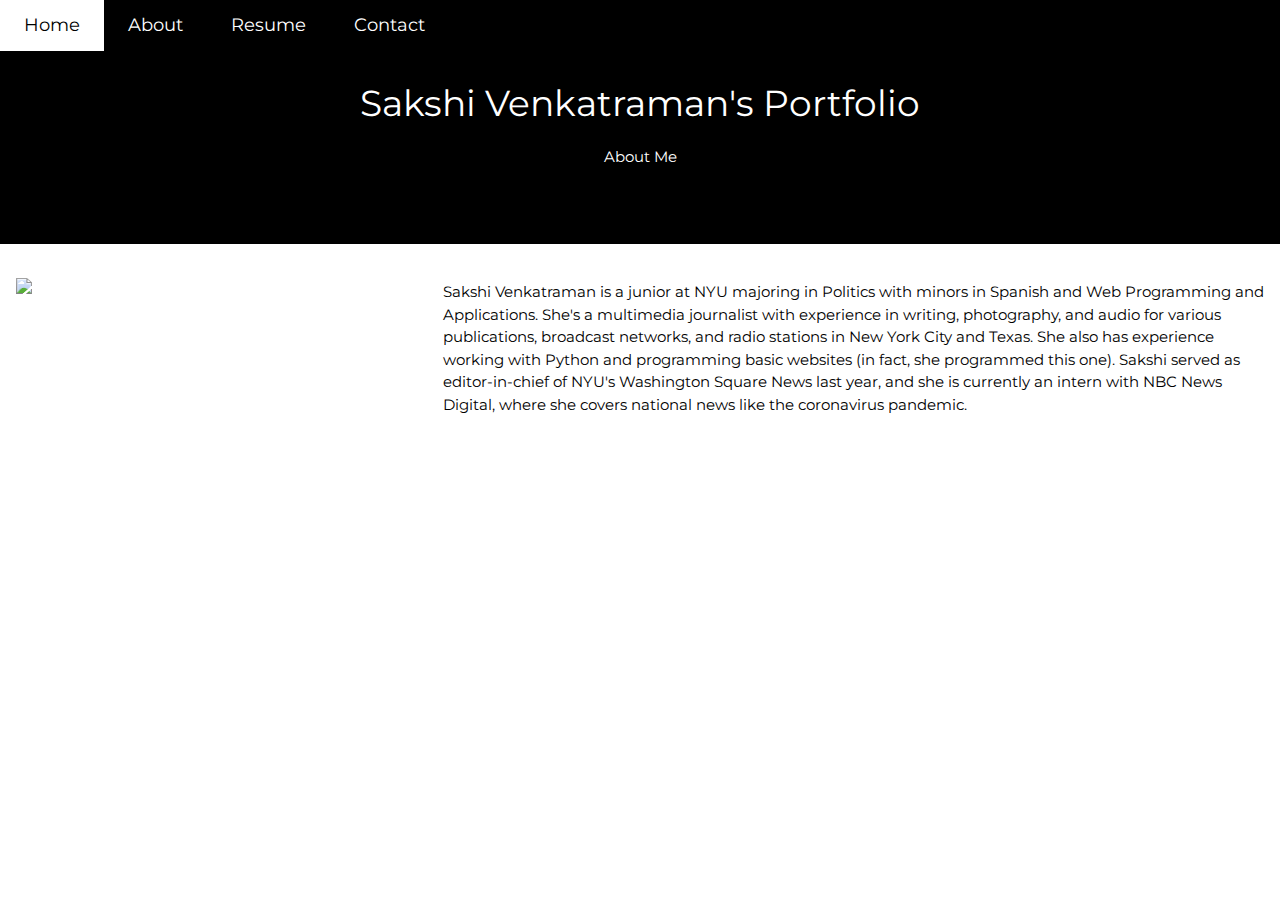
==== about.html @ 55cc3ad9 "Add files via upload" ====
<!DOCTYPE html>
<html>
<title>About Sakshi</title>
<meta name="viewport" content="width=device-width, initial-scale=1">
<meta name="viewport" content="width=device-width, initial-scale=1">
<link rel="stylesheet" href="https://www.w3schools.com/w3css/4/w3.css">
<link rel="stylesheet" href="https://fonts.googleapis.com/css?family=Lato">
<link rel="stylesheet" href="https://fonts.googleapis.com/css?family=Montserrat">
<link rel="stylesheet" href="https://cdnjs.cloudflare.com/ajax/libs/font-awesome/4.7.0/css/font-awesome.min.css">
<style>
body,h1,h2,h3,h4,h5,h6 {font-family: "Montserrat", sans-serif}
.w3-bar,h1,button {font-family: "Montserrat", sans-serif}
.fa-anchor,.fa-coffee {font-size:200px}
  
a { text-decoration: none; }
</style>
  
<body>

<!-- Navbar -->
<div class="w3-top">
  <div class="w3-bar w3-black w3-card w3-left-align w3-large">
    <a href="/index.html" class="w3-bar-item w3-button w3-padding-large w3-hover-white">Home</a>
    <a href="/about.html" class="w3-bar-item w3-button w3-padding-large w3-hover-white">About</a>
    <a href="resume.html" class="w3-bar-item w3-button w3-padding-large w3-hover-white">Resume</a>
    <a href="contact.html" class="w3-bar-item w3-button w3-padding-large w3-hover-white">Contact</a>
  </div>

</div>

<!-- Header -->
<header class="w3-container w3-black w3-center" style="padding:60px 16px">
  <h1 class="w3-margin">Sakshi Venkatraman's Portfolio</h1>
  <p>About Me</p>
</header>

<br>

<div class="w3-third w3-container w3-padding">
  <img src="https://cdn.glitch.com/f0c63ab8-7151-4238-a4fa-8ffc4ccae006%2F67BC202B-ADA6-4EDE-9809-BCF37CB3B6AE-475x475.jpg?v=1589135438717" style="width:100%">  
</div>
<div class="w3-twothird w3-container">
  <p>
    Sakshi Venkatraman is a junior at NYU majoring in Politics with minors in Spanish and Web Programming and Applications. 
    She's a multimedia journalist with experience in writing, photography, and audio for various publications, broadcast networks, and radio stations in New York City and Texas.
    She also has experience working with Python and programming basic websites (in fact, she programmed this one). 
    Sakshi served as editor-in-chief of NYU's Washington Square News last year, and she is currently an intern with NBC News Digital, where she covers national news like the coronavirus pandemic. 
  </p>
</div>


</body>
</html>
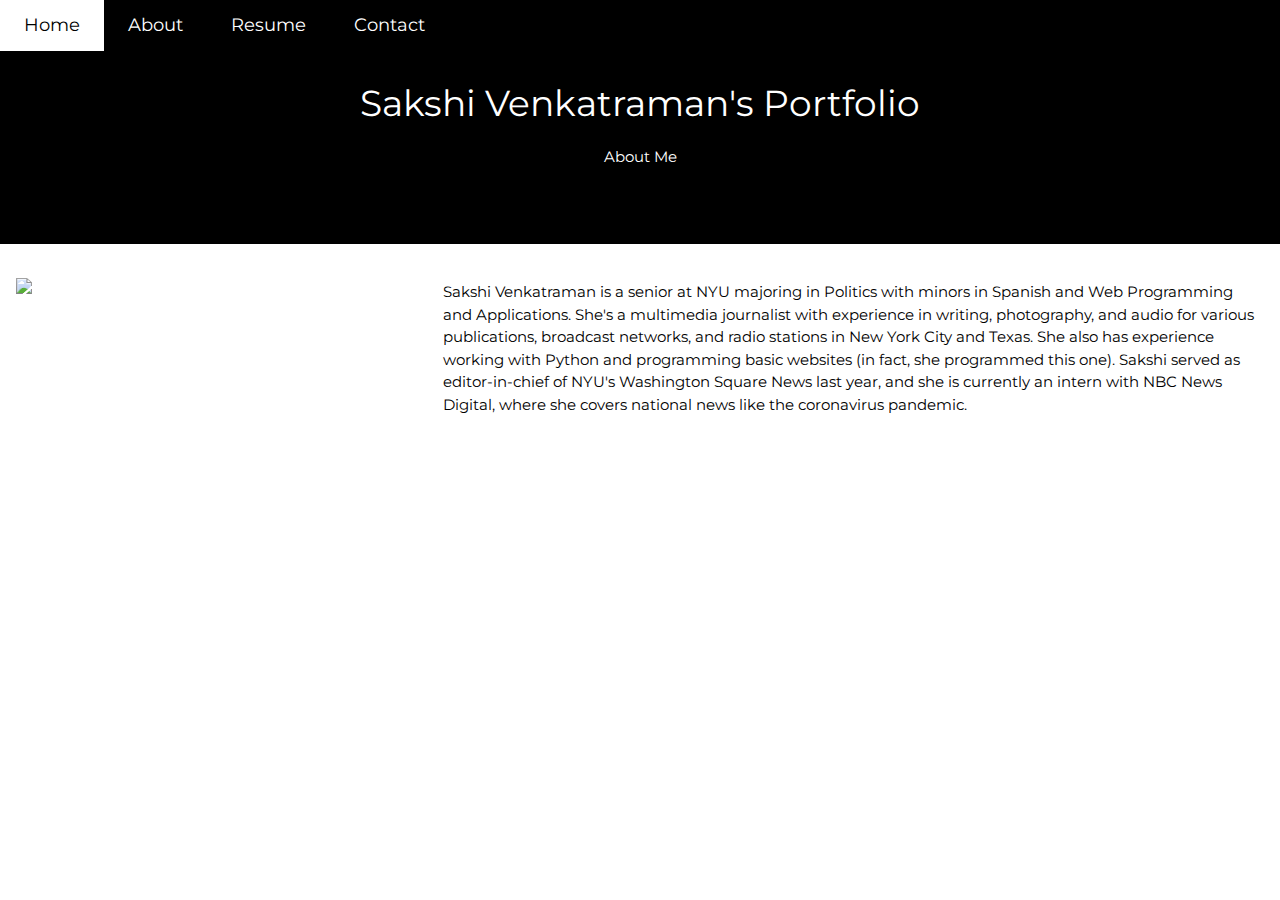
==== commit 8f627c53: "Update about.html" ====
--- a/about.html
+++ b/about.html
@@ -20,8 +20,8 @@
 <!-- Navbar -->
 <div class="w3-top">
   <div class="w3-bar w3-black w3-card w3-left-align w3-large">
-    <a href="/index.html" class="w3-bar-item w3-button w3-padding-large w3-hover-white">Home</a>
-    <a href="/about.html" class="w3-bar-item w3-button w3-padding-large w3-hover-white">About</a>
+    <a href="index.html" class="w3-bar-item w3-button w3-padding-large w3-hover-white">Home</a>
+    <a href="about.html" class="w3-bar-item w3-button w3-padding-large w3-hover-white">About</a>
     <a href="resume.html" class="w3-bar-item w3-button w3-padding-large w3-hover-white">Resume</a>
     <a href="contact.html" class="w3-bar-item w3-button w3-padding-large w3-hover-white">Contact</a>
   </div>
@@ -41,7 +41,7 @@
 </div>
 <div class="w3-twothird w3-container">
   <p>
-    Sakshi Venkatraman is a junior at NYU majoring in Politics with minors in Spanish and Web Programming and Applications. 
+    Sakshi Venkatraman is a senior at NYU majoring in Politics with minors in Spanish and Web Programming and Applications. 
     She's a multimedia journalist with experience in writing, photography, and audio for various publications, broadcast networks, and radio stations in New York City and Texas.
     She also has experience working with Python and programming basic websites (in fact, she programmed this one). 
     Sakshi served as editor-in-chief of NYU's Washington Square News last year, and she is currently an intern with NBC News Digital, where she covers national news like the coronavirus pandemic. 
@@ -50,4 +50,4 @@
 
 
 </body>
-</html>+</html>
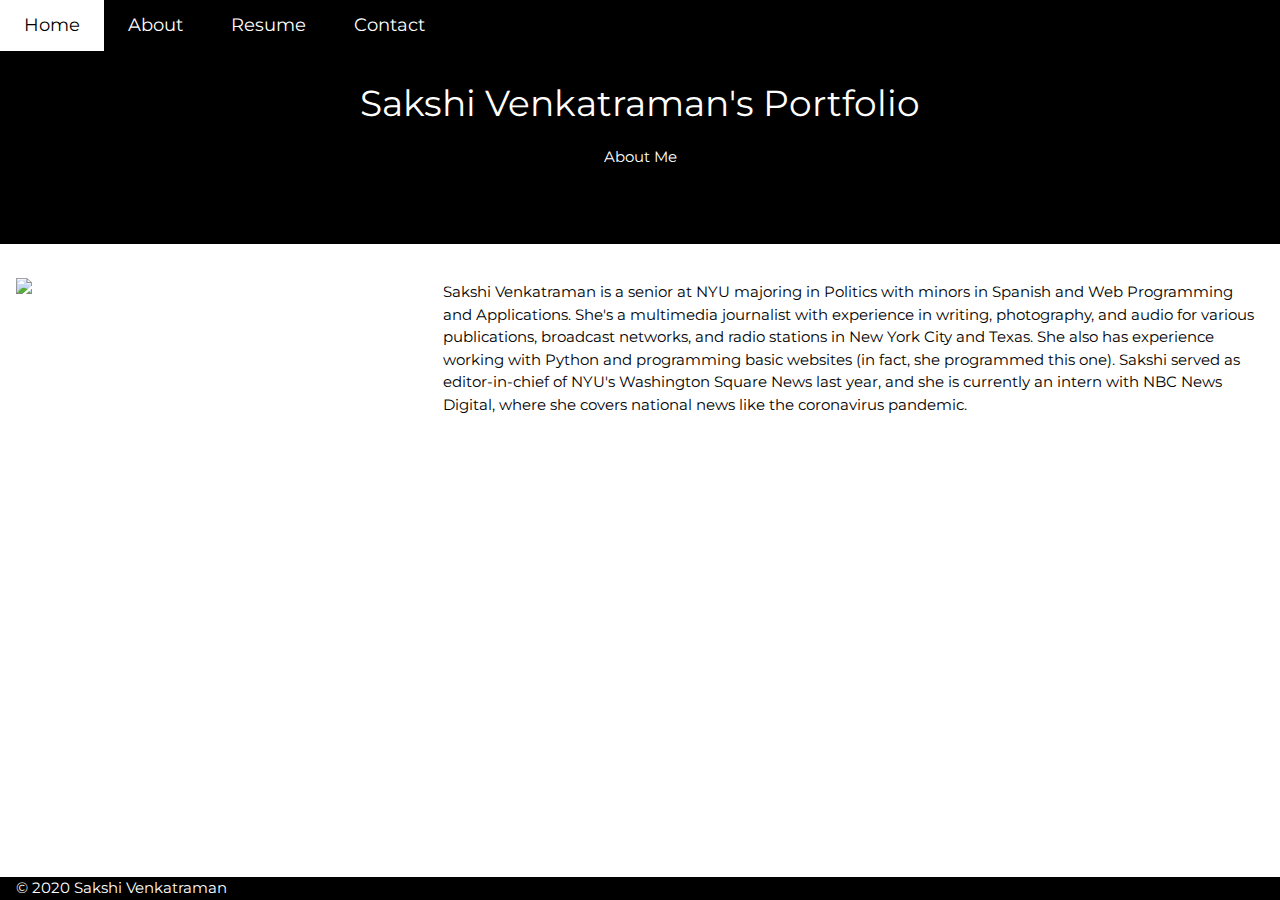
==== commit 24116ed2: "Update about.html" ====
--- a/about.html
+++ b/about.html
@@ -48,6 +48,9 @@
   </p>
 </div>
 
+<div class="w3-container w3-bottom w3-black">
+    © 2020 Sakshi Venkatraman    
+</div>
 
 </body>
 </html>
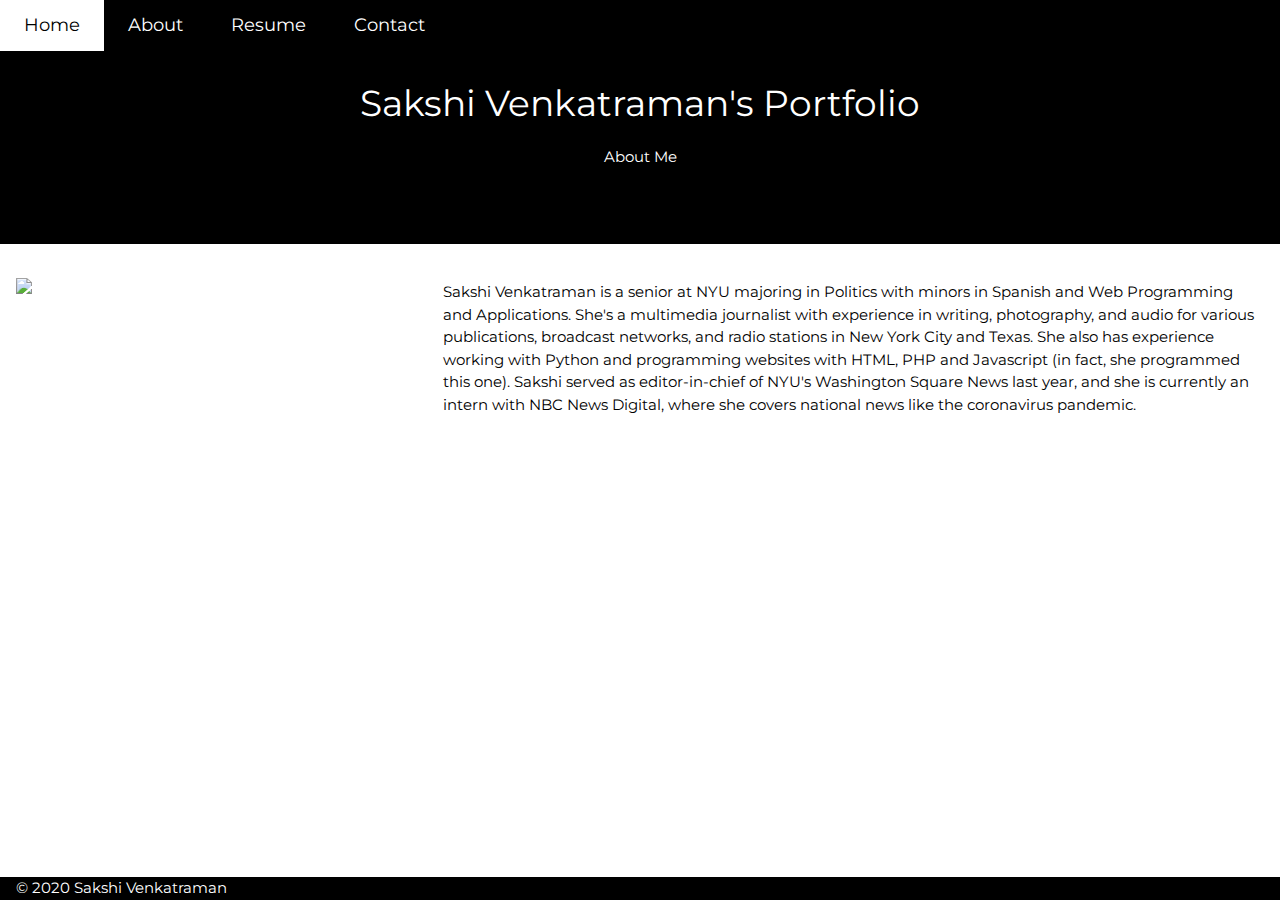
==== commit d4100ba5: "Update about.html" ====
--- a/about.html
+++ b/about.html
@@ -37,13 +37,13 @@
 <br>
 
 <div class="w3-third w3-container w3-padding">
-  <img src="https://cdn.glitch.com/f0c63ab8-7151-4238-a4fa-8ffc4ccae006%2F67BC202B-ADA6-4EDE-9809-BCF37CB3B6AE-475x475.jpg?v=1589135438717" style="width:100%">  
+  <img src="https://cdn.glitch.com/8611e1af-11c9-4156-9e23-c91e5b551ae5%2FIMG_0585.jpeg?v=1615235185409" style="width:100%">  
 </div>
 <div class="w3-twothird w3-container">
   <p>
     Sakshi Venkatraman is a senior at NYU majoring in Politics with minors in Spanish and Web Programming and Applications. 
     She's a multimedia journalist with experience in writing, photography, and audio for various publications, broadcast networks, and radio stations in New York City and Texas.
-    She also has experience working with Python and programming basic websites (in fact, she programmed this one). 
+    She also has experience working with Python and programming websites with HTML, PHP and Javascript (in fact, she programmed this one). 
     Sakshi served as editor-in-chief of NYU's Washington Square News last year, and she is currently an intern with NBC News Digital, where she covers national news like the coronavirus pandemic. 
   </p>
 </div>
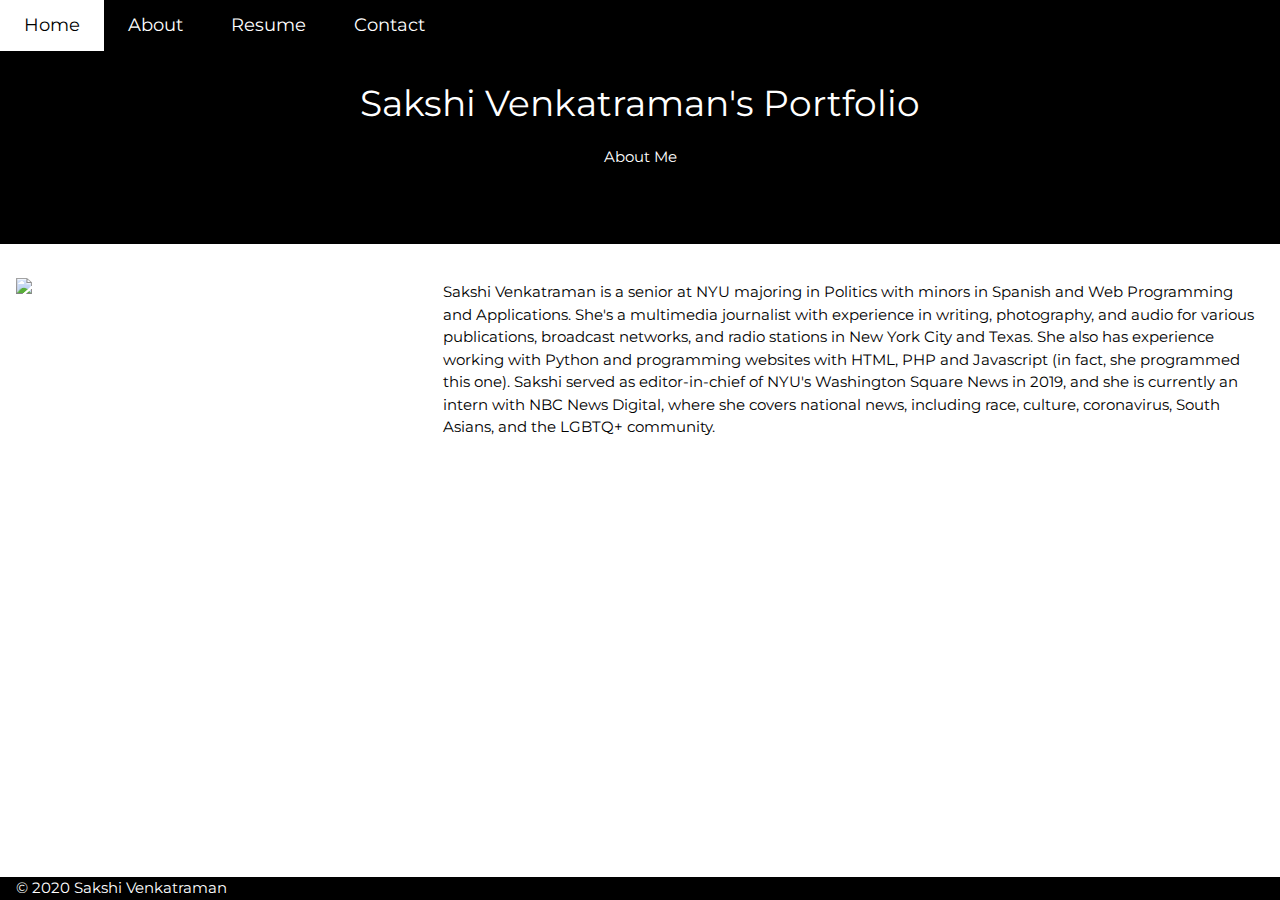
==== commit 74f5619e: "Update about.html" ====
--- a/about.html
+++ b/about.html
@@ -44,7 +44,7 @@
     Sakshi Venkatraman is a senior at NYU majoring in Politics with minors in Spanish and Web Programming and Applications. 
     She's a multimedia journalist with experience in writing, photography, and audio for various publications, broadcast networks, and radio stations in New York City and Texas.
     She also has experience working with Python and programming websites with HTML, PHP and Javascript (in fact, she programmed this one). 
-    Sakshi served as editor-in-chief of NYU's Washington Square News last year, and she is currently an intern with NBC News Digital, where she covers national news like the coronavirus pandemic. 
+    Sakshi served as editor-in-chief of NYU's Washington Square News in 2019, and she is currently an intern with NBC News Digital, where she covers national news, including race, culture, coronavirus, South Asians, and the LGBTQ+ community. 
   </p>
 </div>
 
